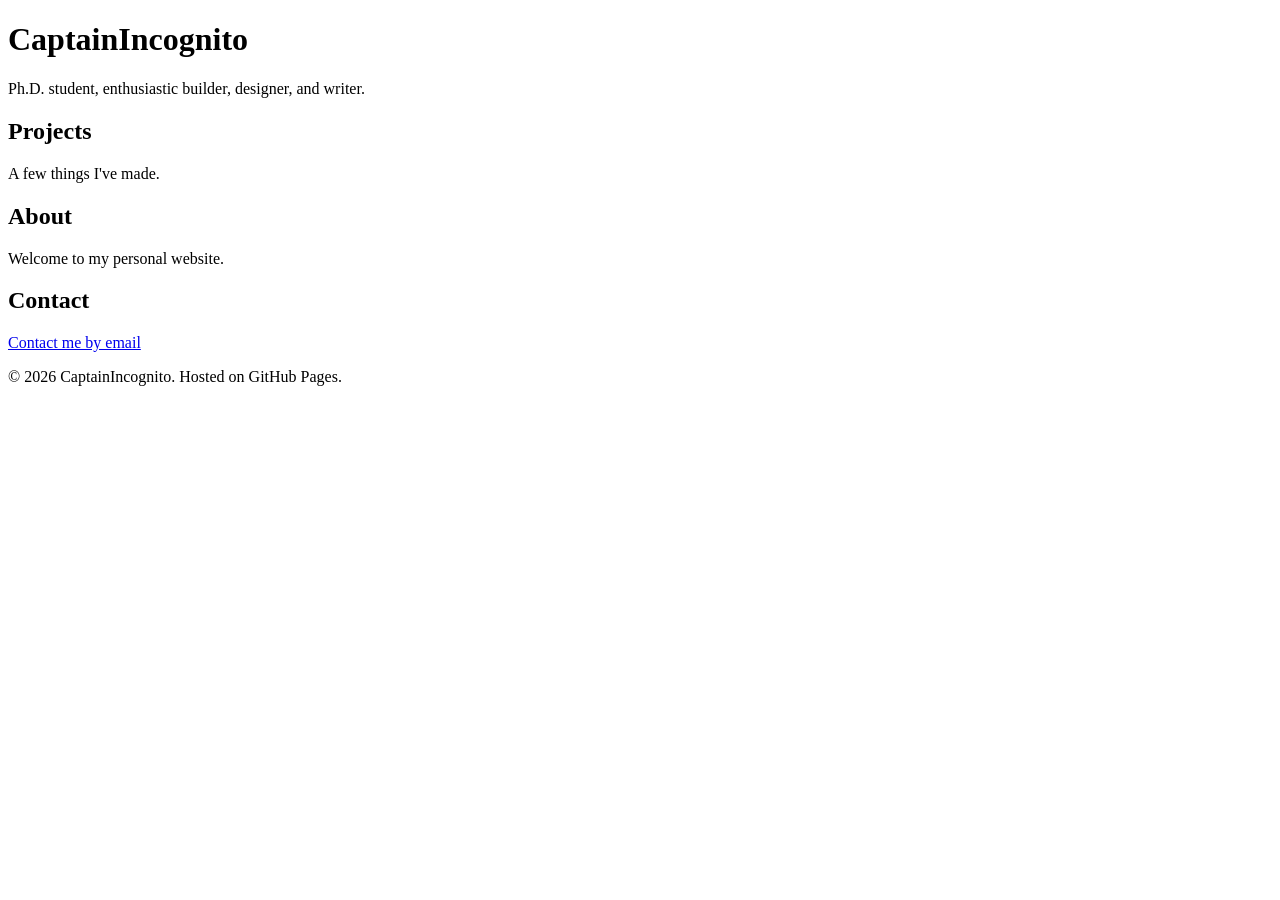
==== index.html @ af6ca048 "Add files via upload" ====
<!DOCTYPE html>
<html lang="en">
<head>
  <meta charset="UTF-8">
  <meta name="viewport" content="width=device-width, initial-scale=1.0">
  <title>CaptainIncognito</title>
  <link rel="stylesheet" href="style.css">
</head>
<body>
  <header>
    <h1>CaptainIncognito</h1>
    <p>Ph.D. student, enthusiastic builder, designer, and writer.</p>
  </header>

  <main>
    <h2>Projects</h2>
    <p>A few things I've made.</p>

    <h2>About</h2>
    <p>Welcome to my personal website.</p>

    <h2>Contact</h2>
    <p>
      <a href="mailto:orkhanmirzayev222@gmail.com">
        Contact me by email
      </a>
    </p>
  </main>

  <footer>
    © 2026 CaptainIncognito. Hosted on GitHub Pages.
  </footer>
</body>
</html>
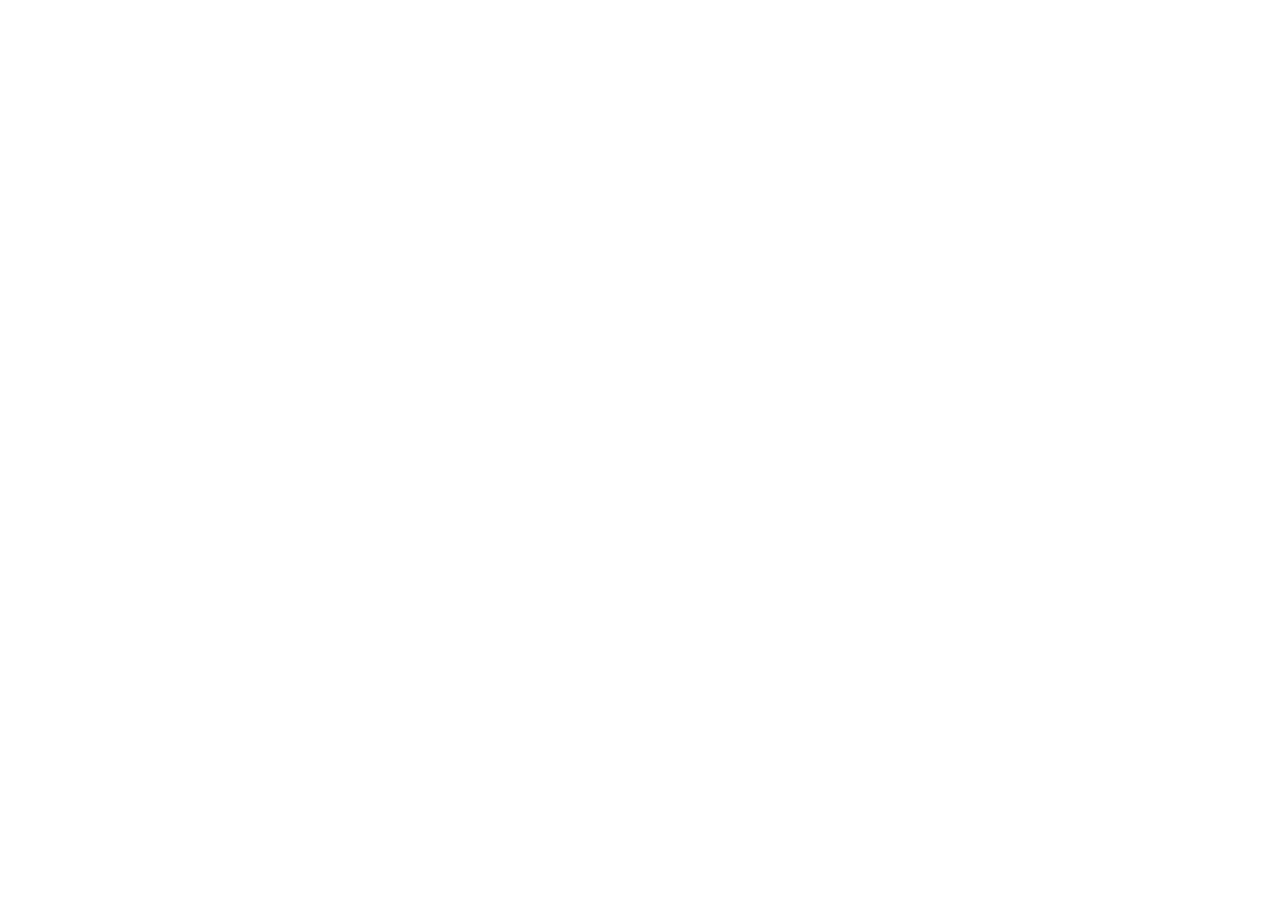
==== commit fdae6bc9: "Redirect homepage to detailed README portfolio" ====
--- a/index.html
+++ b/index.html
@@ -3,32 +3,15 @@
 <head>
   <meta charset="UTF-8">
   <meta name="viewport" content="width=device-width, initial-scale=1.0">
+  <meta http-equiv="refresh" content="0; url=https://github.com/Orhanmirza03/Orhanmirza03.github.io/blob/main/README.md">
   <title>CaptainIncognito</title>
-  <link rel="stylesheet" href="style.css">
 </head>
 <body>
-  <header>
-    <h1>CaptainIncognito</h1>
-    <p>Ph.D. student, enthusiastic builder, designer, and writer.</p>
-  </header>
-
-  <main>
-    <h2>Projects</h2>
-    <p>A few things I've made.</p>
-
-    <h2>About</h2>
-    <p>Welcome to my personal website.</p>
-
-    <h2>Contact</h2>
-    <p>
-      <a href="mailto:orkhanmirzayev222@gmail.com">
-        Contact me by email
-      </a>
-    </p>
-  </main>
-
-  <footer>
-    © 2026 CaptainIncognito. Hosted on GitHub Pages.
-  </footer>
+  <p>
+    Redirecting to the portfolio README...
+    <a href="https://github.com/Orhanmirza03/Orhanmirza03.github.io/blob/main/README.md">
+      Open the portfolio
+    </a>
+  </p>
 </body>
-</html>+</html>
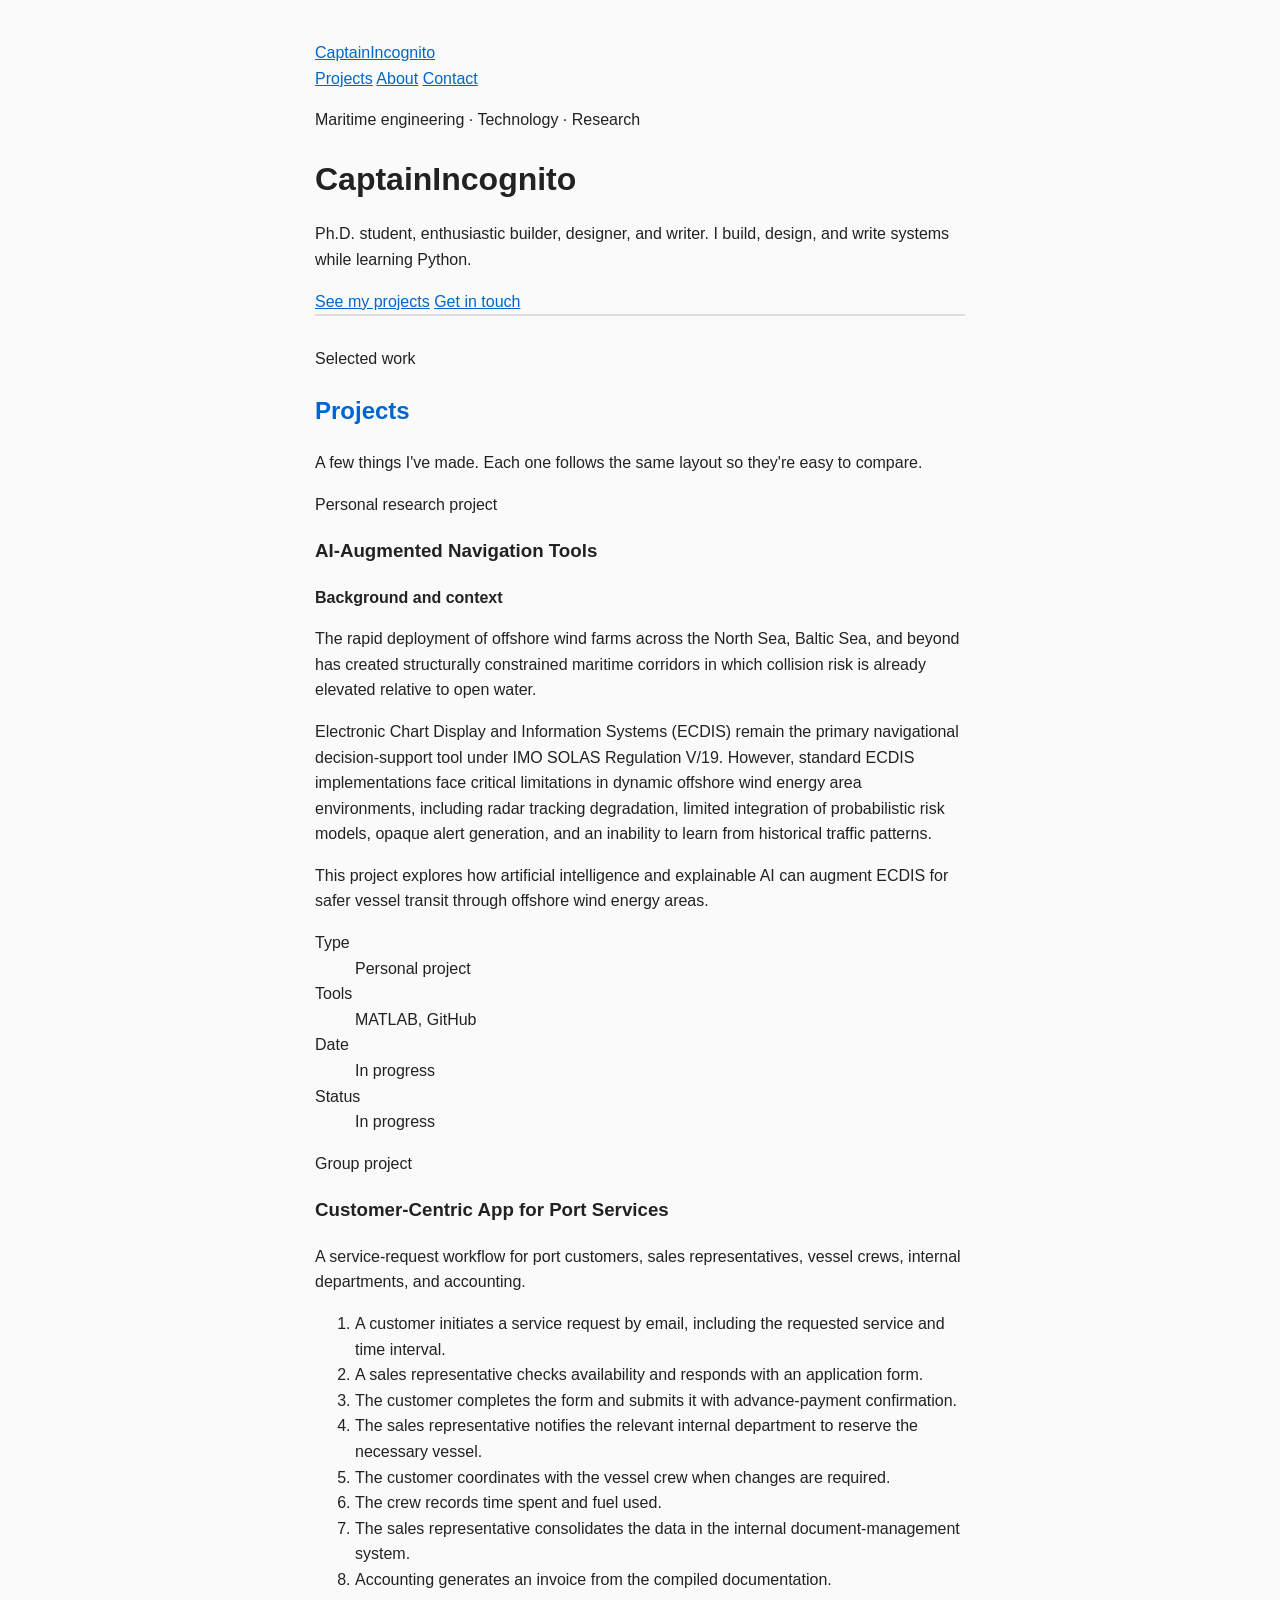
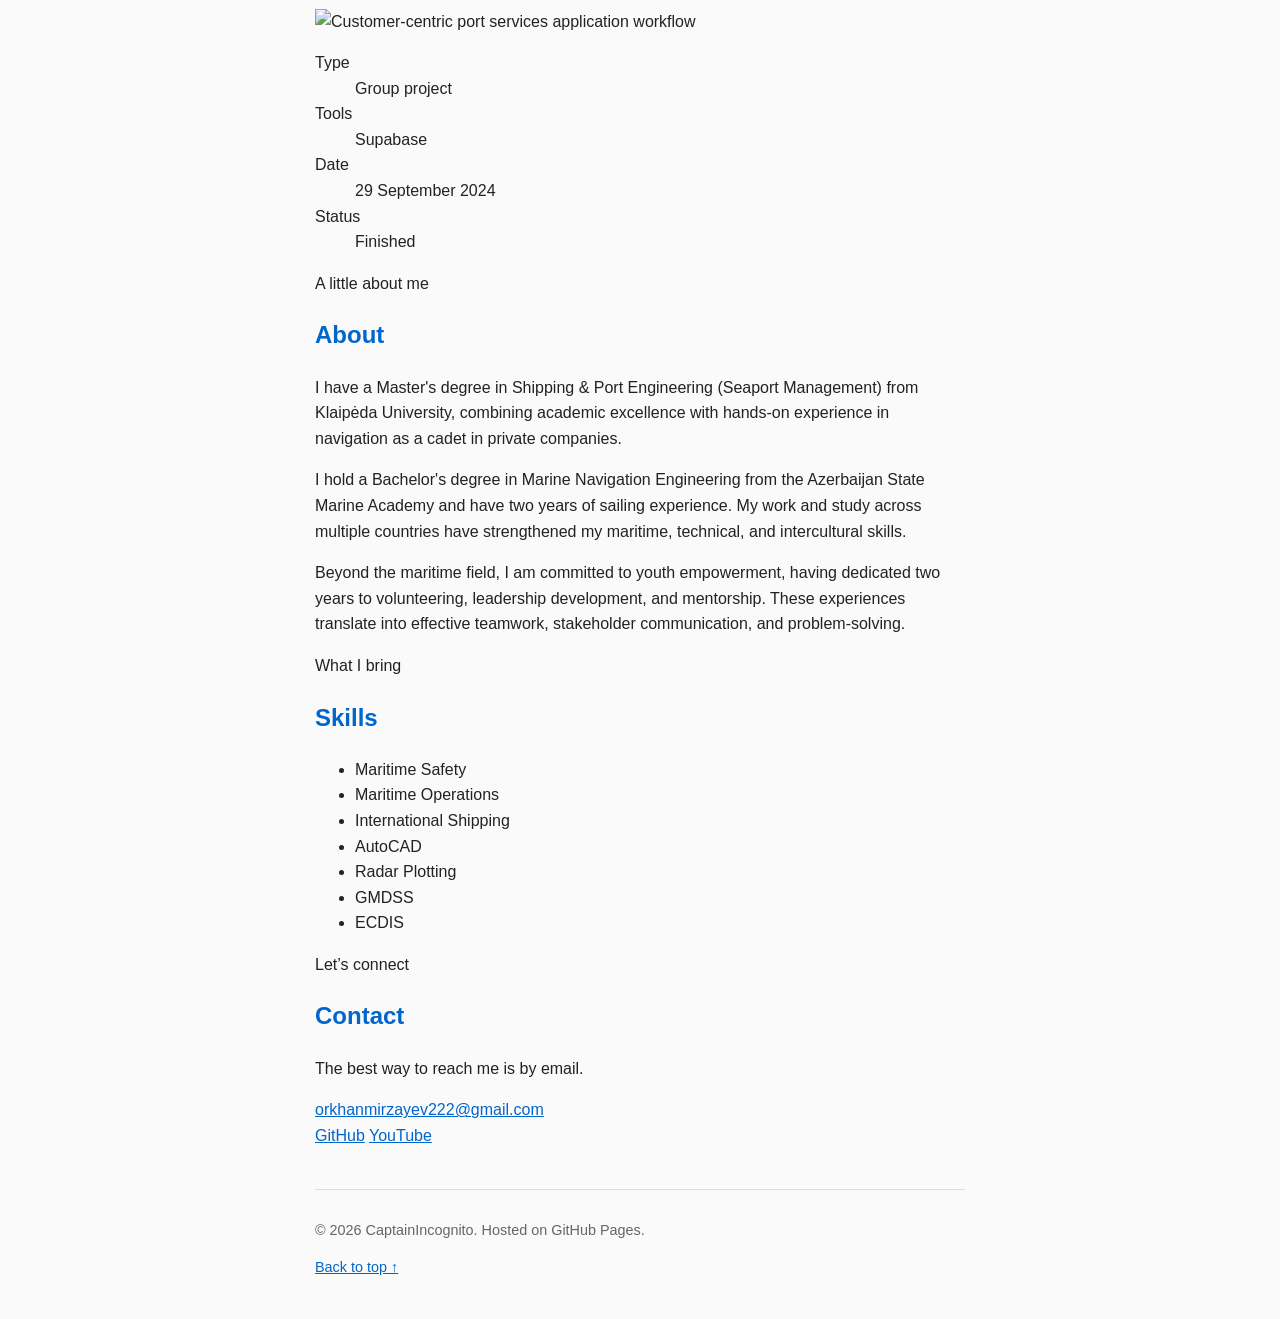
==== commit 2b36ece0: "Render portfolio content directly on GitHub Pages" ====
--- a/index.html
+++ b/index.html
@@ -3,15 +3,122 @@
 <head>
   <meta charset="UTF-8">
   <meta name="viewport" content="width=device-width, initial-scale=1.0">
-  <meta http-equiv="refresh" content="0; url=https://github.com/Orhanmirza03/Orhanmirza03.github.io/blob/main/README.md">
+  <meta name="description" content="CaptainIncognito — maritime engineering, navigation, and technology projects.">
   <title>CaptainIncognito</title>
+  <link rel="stylesheet" href="style.css">
 </head>
 <body>
-  <p>
-    Redirecting to the portfolio README...
-    <a href="https://github.com/Orhanmirza03/Orhanmirza03.github.io/blob/main/README.md">
-      Open the portfolio
-    </a>
-  </p>
+  <header id="top">
+    <nav aria-label="Main navigation">
+      <a href="#top" class="brand">CaptainIncognito</a>
+      <div class="nav-links">
+        <a href="#projects">Projects</a>
+        <a href="#about">About</a>
+        <a href="#contact">Contact</a>
+      </div>
+    </nav>
+
+    <div class="hero">
+      <p class="eyebrow">Maritime engineering · Technology · Research</p>
+      <h1>CaptainIncognito</h1>
+      <p class="intro">Ph.D. student, enthusiastic builder, designer, and writer. I build, design, and write systems while learning Python.</p>
+      <div class="hero-actions">
+        <a class="button primary" href="#projects">See my projects</a>
+        <a class="button secondary" href="#contact">Get in touch</a>
+      </div>
+    </div>
+  </header>
+
+  <main>
+    <section id="projects" class="section">
+      <p class="eyebrow">Selected work</p>
+      <h2>Projects</h2>
+      <p class="section-lead">A few things I've made. Each one follows the same layout so they're easy to compare.</p>
+
+      <article class="project-card">
+        <div class="project-card-content">
+          <p class="project-type">Personal research project</p>
+          <h3>AI-Augmented Navigation Tools</h3>
+          <p><strong>Background and context</strong></p>
+          <p>The rapid deployment of offshore wind farms across the North Sea, Baltic Sea, and beyond has created structurally constrained maritime corridors in which collision risk is already elevated relative to open water.</p>
+          <p>Electronic Chart Display and Information Systems (ECDIS) remain the primary navigational decision-support tool under IMO SOLAS Regulation V/19. However, standard ECDIS implementations face critical limitations in dynamic offshore wind energy area environments, including radar tracking degradation, limited integration of probabilistic risk models, opaque alert generation, and an inability to learn from historical traffic patterns.</p>
+          <p>This project explores how artificial intelligence and explainable AI can augment ECDIS for safer vessel transit through offshore wind energy areas.</p>
+          <dl class="project-meta">
+            <div><dt>Type</dt><dd>Personal project</dd></div>
+            <div><dt>Tools</dt><dd>MATLAB, GitHub</dd></div>
+            <div><dt>Date</dt><dd>In progress</dd></div>
+            <div><dt>Status</dt><dd>In progress</dd></div>
+          </dl>
+        </div>
+      </article>
+
+      <article class="project-card">
+        <div class="project-card-content">
+          <p class="project-type">Group project</p>
+          <h3>Customer-Centric App for Port Services</h3>
+          <p>A service-request workflow for port customers, sales representatives, vessel crews, internal departments, and accounting.</p>
+          <ol class="workflow">
+            <li>A customer initiates a service request by email, including the requested service and time interval.</li>
+            <li>A sales representative checks availability and responds with an application form.</li>
+            <li>The customer completes the form and submits it with advance-payment confirmation.</li>
+            <li>The sales representative notifies the relevant internal department to reserve the necessary vessel.</li>
+            <li>The customer coordinates with the vessel crew when changes are required.</li>
+            <li>The crew records time spent and fuel used.</li>
+            <li>The sales representative consolidates the data in the internal document-management system.</li>
+            <li>Accounting generates an invoice from the compiled documentation.</li>
+          </ol>
+          <img class="project-image" src="https://github.com/user-attachments/assets/d5a3619e-9530-44bb-822c-9530c387c4aa" alt="Customer-centric port services application workflow">
+          <dl class="project-meta">
+            <div><dt>Type</dt><dd>Group project</dd></div>
+            <div><dt>Tools</dt><dd>Supabase</dd></div>
+            <div><dt>Date</dt><dd>29 September 2024</dd></div>
+            <div><dt>Status</dt><dd>Finished</dd></div>
+          </dl>
+        </div>
+      </article>
+    </section>
+
+    <section id="about" class="section split-section">
+      <div>
+        <p class="eyebrow">A little about me</p>
+        <h2>About</h2>
+      </div>
+      <div class="about-copy">
+        <p>I have a Master's degree in Shipping &amp; Port Engineering (Seaport Management) from Klaipėda University, combining academic excellence with hands-on experience in navigation as a cadet in private companies.</p>
+        <p>I hold a Bachelor's degree in Marine Navigation Engineering from the Azerbaijan State Marine Academy and have two years of sailing experience. My work and study across multiple countries have strengthened my maritime, technical, and intercultural skills.</p>
+        <p>Beyond the maritime field, I am committed to youth empowerment, having dedicated two years to volunteering, leadership development, and mentorship. These experiences translate into effective teamwork, stakeholder communication, and problem-solving.</p>
+      </div>
+    </section>
+
+    <section class="section skills-section">
+      <p class="eyebrow">What I bring</p>
+      <h2>Skills</h2>
+      <ul class="skills-list">
+        <li>Maritime Safety</li>
+        <li>Maritime Operations</li>
+        <li>International Shipping</li>
+        <li>AutoCAD</li>
+        <li>Radar Plotting</li>
+        <li>GMDSS</li>
+        <li>ECDIS</li>
+      </ul>
+    </section>
+
+    <section id="contact" class="section contact-section">
+      <p class="eyebrow">Let’s connect</p>
+      <h2>Contact</h2>
+      <p>The best way to reach me is by email.</p>
+      <a class="email-link" href="mailto:orkhanmirzayev222@gmail.com">orkhanmirzayev222@gmail.com</a>
+      <div class="social-links">
+        <a href="https://github.com/Orhanmirza03">GitHub</a>
+        <a href="https://youtube.com/@orhannmirza?si=6TD1Xo3FfIh3_y2R">YouTube</a>
+      </div>
+    </section>
+  </main>
+
+  <footer>
+    <p>© 2026 CaptainIncognito. Hosted on GitHub Pages.</p>
+    <a href="#top">Back to top ↑</a>
+  </footer>
 </body>
 </html>
--- a/style.css
+++ b/style.css
@@ -0,0 +1,34 @@
+body {
+  font-family: Arial, Helvetica, sans-serif;
+  max-width: 650px;
+  margin: 0 auto;
+  padding: 40px 20px;
+  line-height: 1.6;
+  color: #222;
+  background-color: #fafafa;
+}
+
+header {
+  border-bottom: 2px solid #ddd;
+  margin-bottom: 30px;
+}
+
+h1 {
+  margin-bottom: 5px;
+}
+
+h2 {
+  color: #0066cc;
+}
+
+a {
+  color: #0066cc;
+}
+
+footer {
+  margin-top: 40px;
+  padding-top: 15px;
+  border-top: 1px solid #ddd;
+  font-size: 0.9em;
+  color: #666;
+}
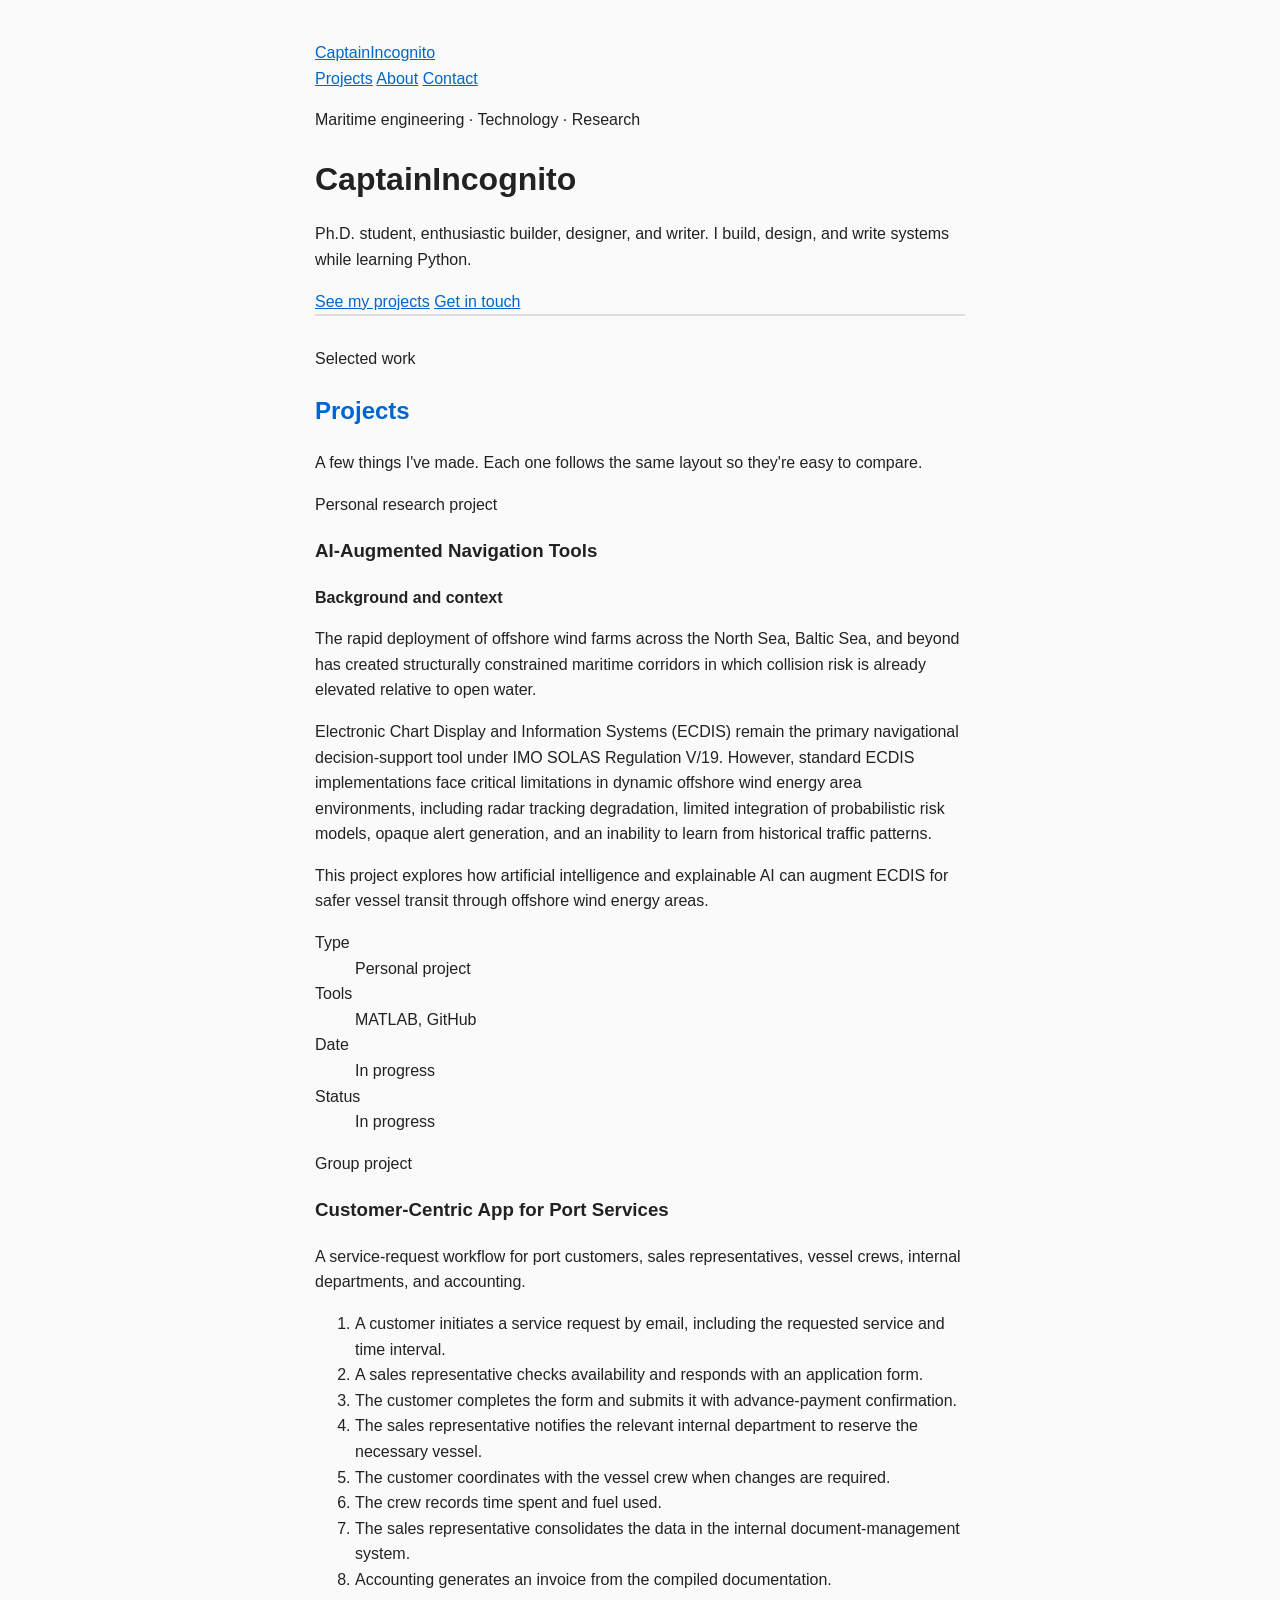
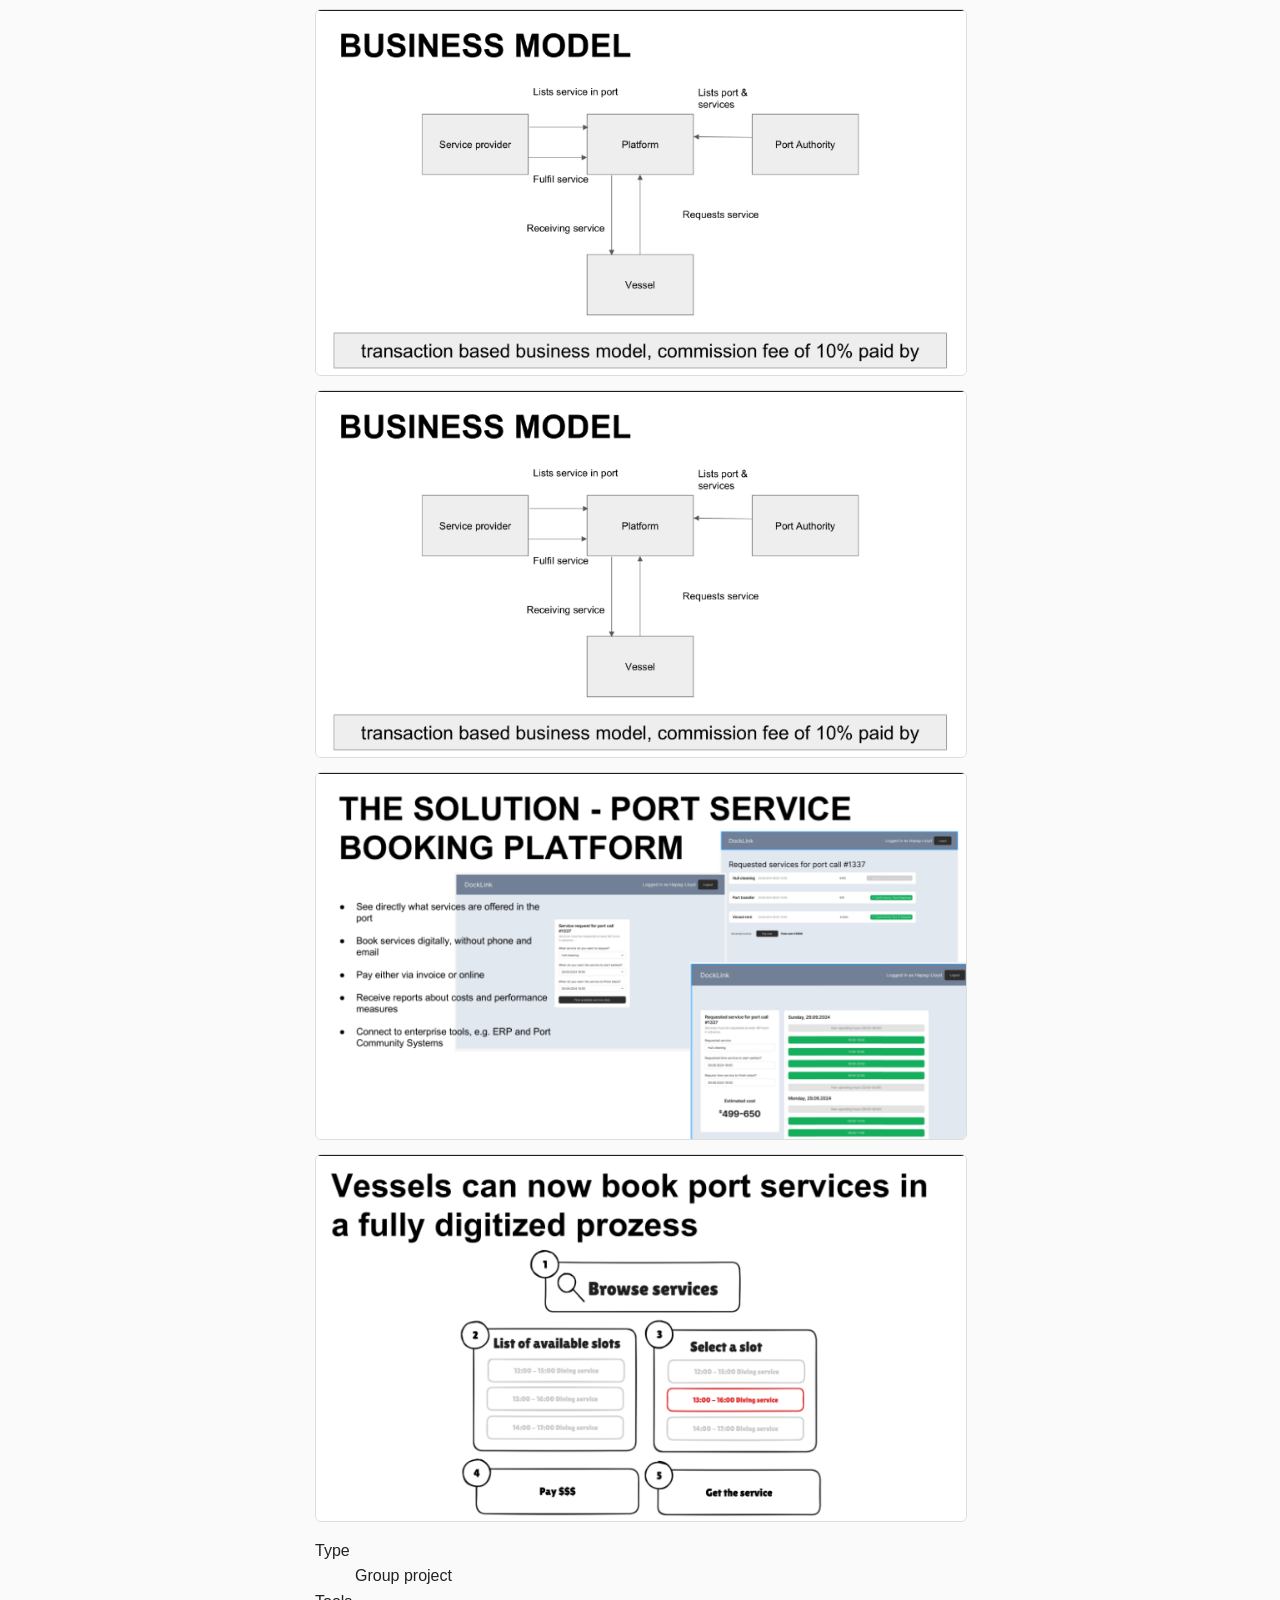
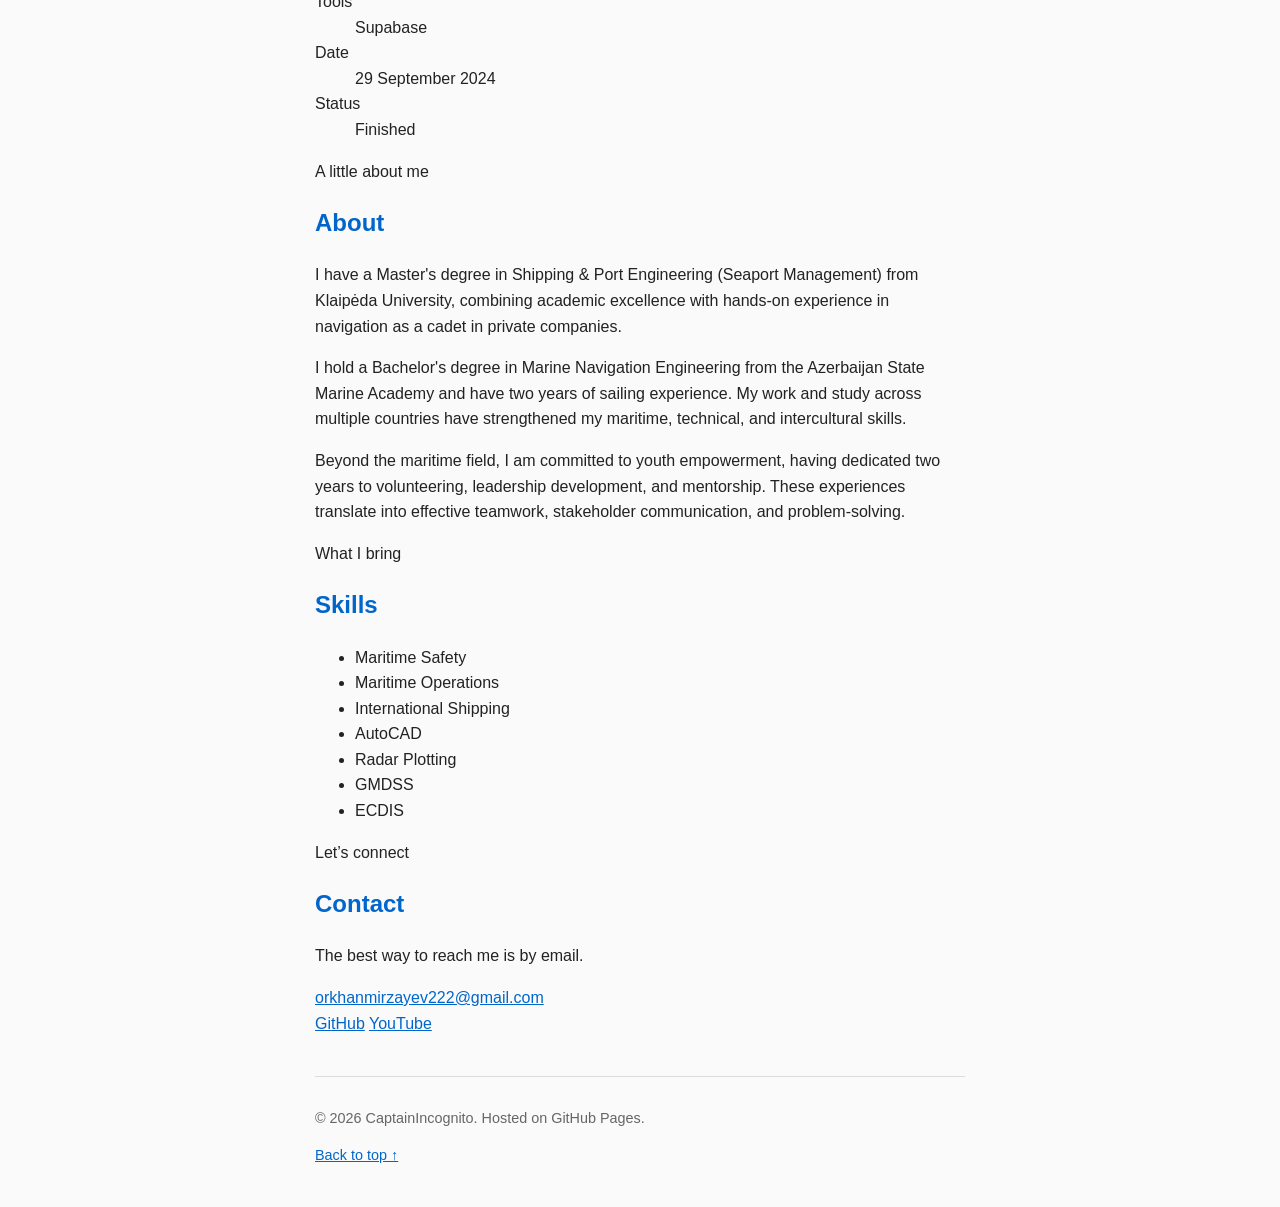
==== commit 9b8014e6: "Use repository-hosted assets for port services gallery Co-authored-by: Orhanmirza03 <267426063+Orhan" ====
--- a/index.html
+++ b/index.html
@@ -67,7 +67,12 @@
             <li>The sales representative consolidates the data in the internal document-management system.</li>
             <li>Accounting generates an invoice from the compiled documentation.</li>
           </ol>
-          <img class="project-image" src="https://github.com/user-attachments/assets/d5a3619e-9530-44bb-822c-9530c387c4aa" alt="Customer-centric port services application workflow">
+          <div class="project-gallery">
+            <img class="project-image" src="assets/port-services/port-services-image-4-business-model.png" alt="Customer-centric app for port services business model diagram">
+            <img class="project-image" src="assets/port-services/port-services-image-3.png" alt="Customer-centric app for port services screen 3">
+            <img class="project-image" src="assets/port-services/port-services-image-2.png" alt="Customer-centric app for port services screen 2">
+            <img class="project-image" src="assets/port-services/port-services-image-1.png" alt="Customer-centric app for port services screen 1">
+          </div>
           <dl class="project-meta">
             <div><dt>Type</dt><dd>Group project</dd></div>
             <div><dt>Tools</dt><dd>Supabase</dd></div>
--- a/style.css
+++ b/style.css
@@ -31,4 +31,19 @@
   border-top: 1px solid #ddd;
   font-size: 0.9em;
   color: #666;
+}
+
+.project-gallery {
+  display: grid;
+  gap: 14px;
+  margin: 16px 0;
+}
+
+.project-image {
+  width: 100%;
+  max-width: 100%;
+  height: auto;
+  border: 1px solid #ddd;
+  border-radius: 6px;
+  display: block;
 }
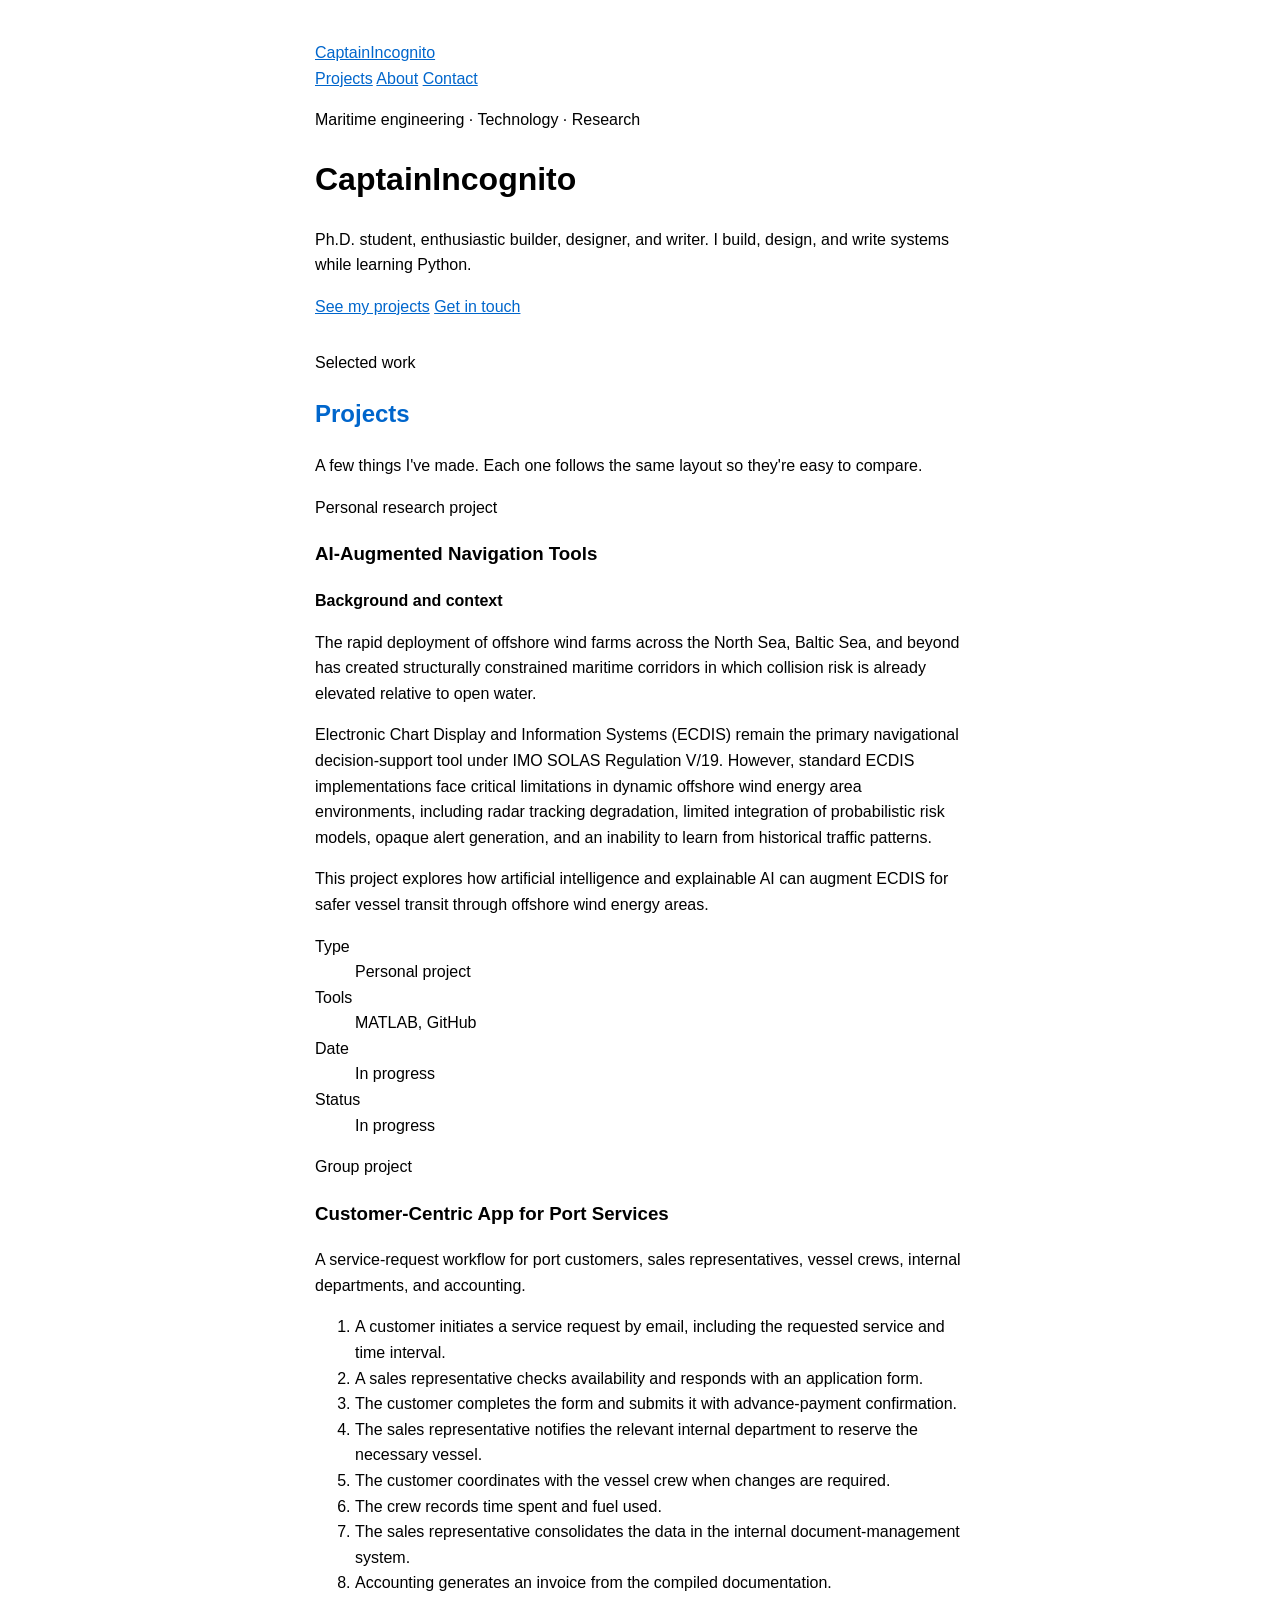
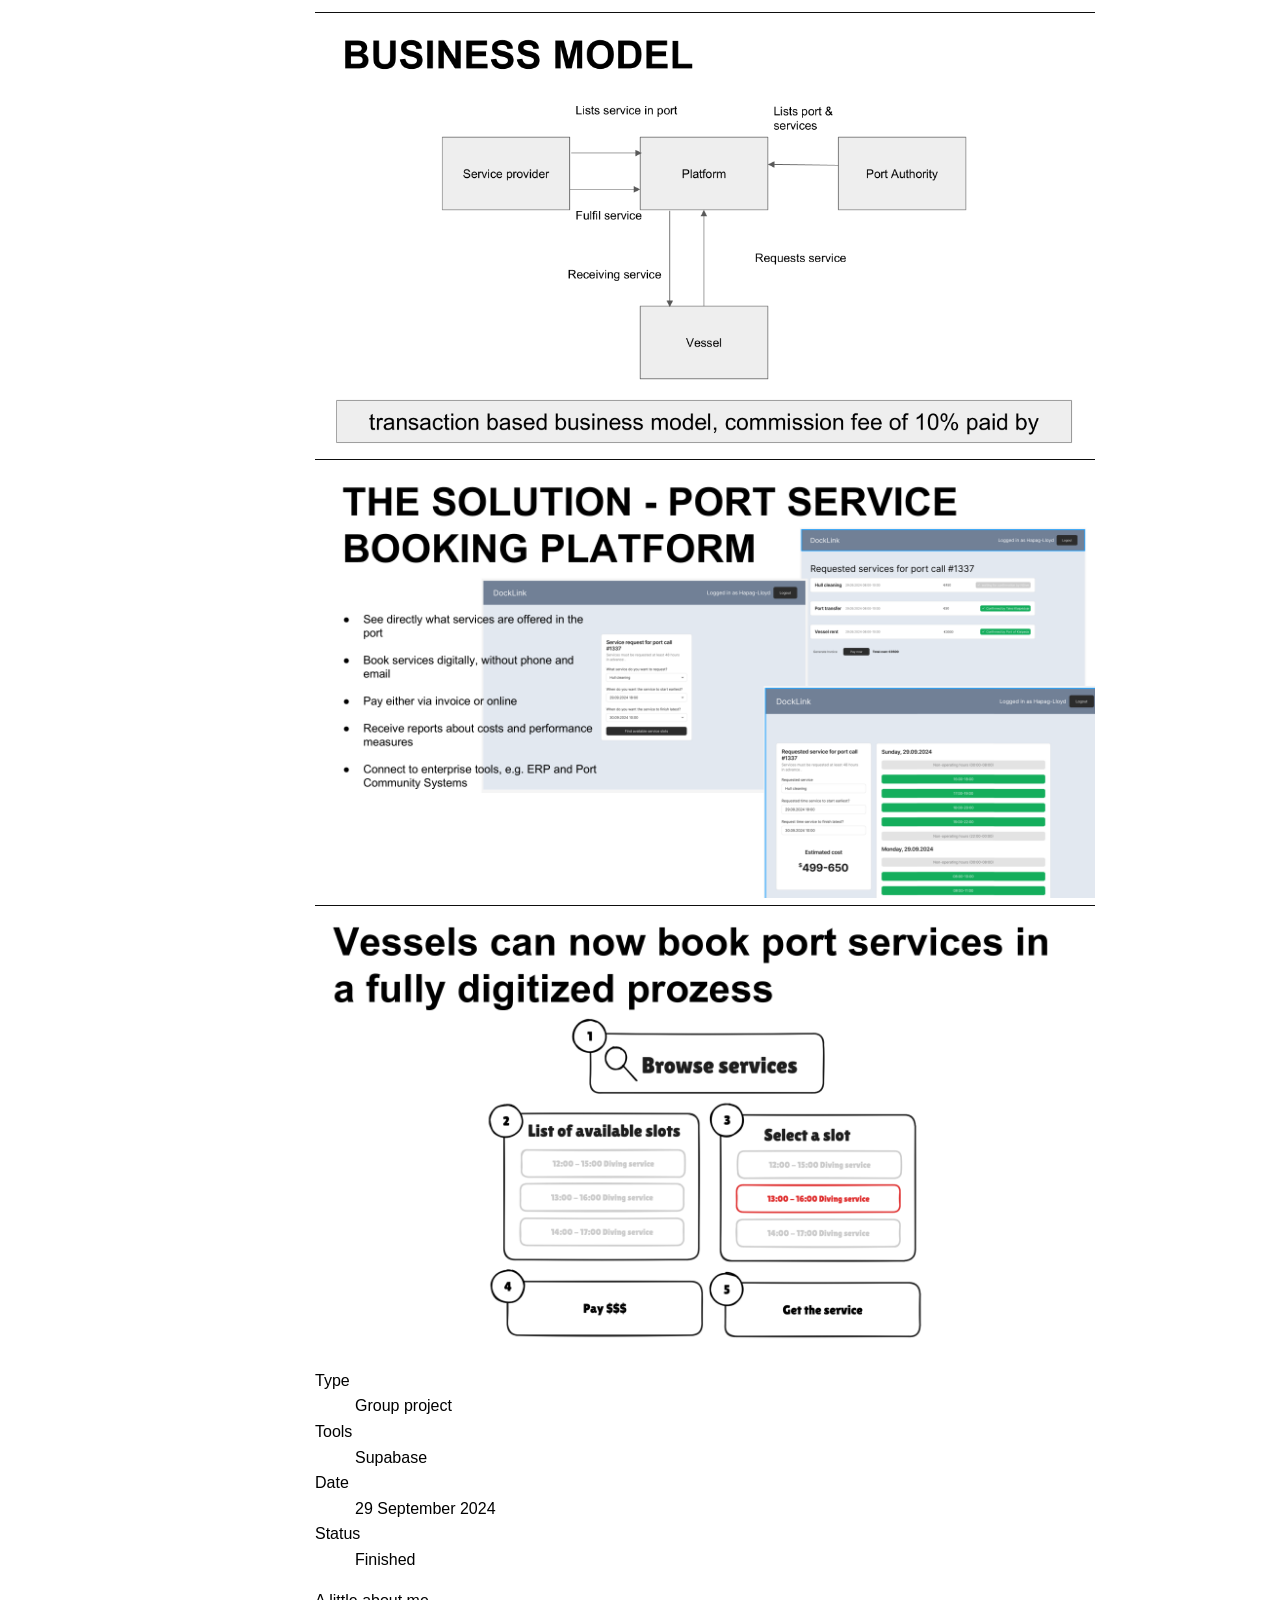
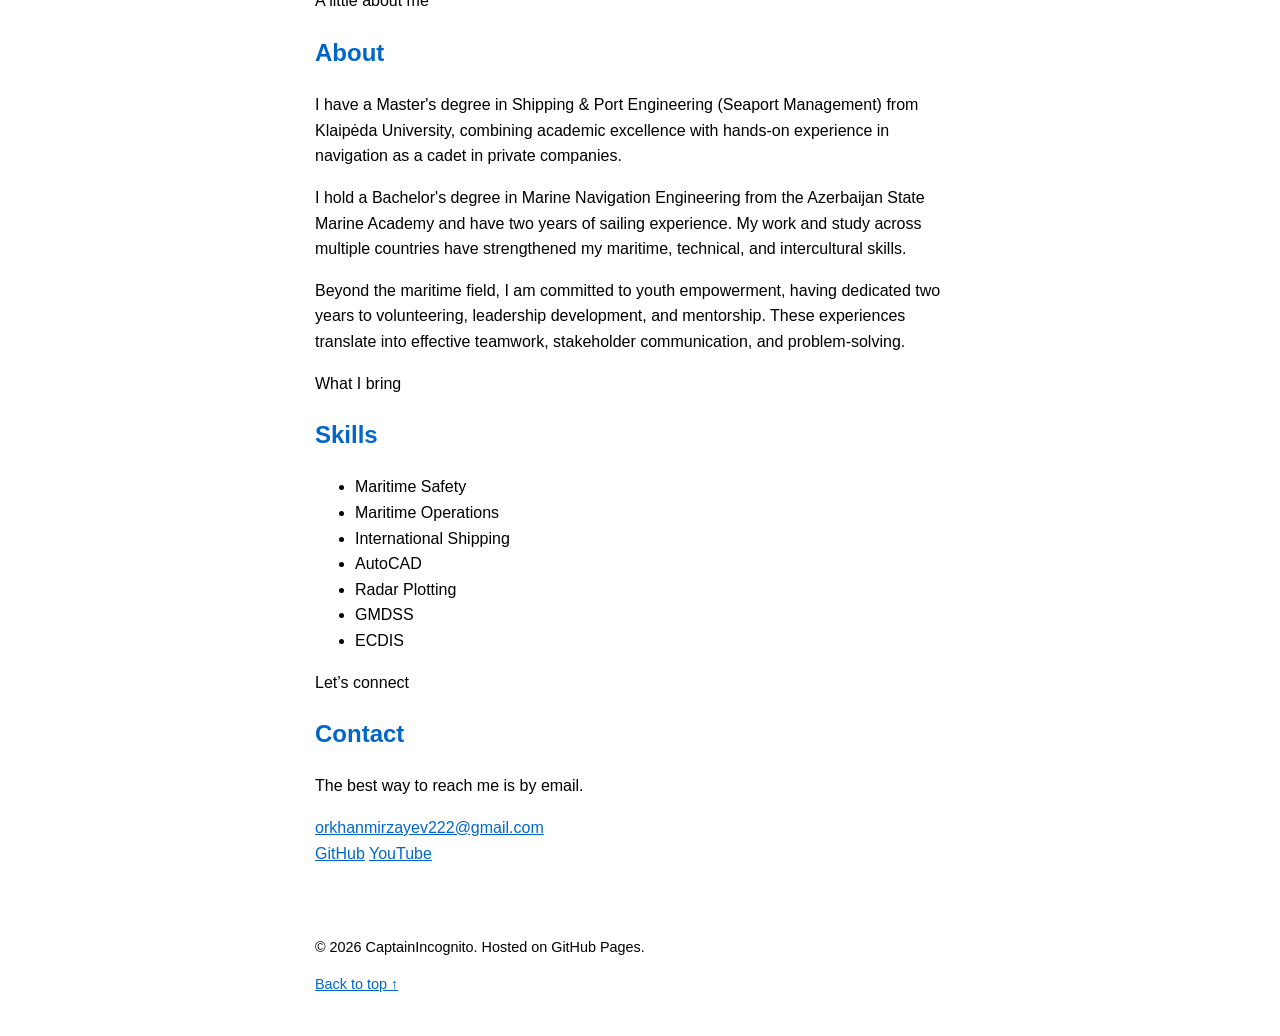
==== commit a364aede: "Remove an image from project gallery Removed an image from the project gallery in index.html." ====
--- a/index.html
+++ b/index.html
@@ -68,7 +68,6 @@
             <li>Accounting generates an invoice from the compiled documentation.</li>
           </ol>
           <div class="project-gallery">
-            <img class="project-image" src="assets/port-services/port-services-image-4-business-model.png" alt="Customer-centric app for port services business model diagram">
             <img class="project-image" src="assets/port-services/port-services-image-3.png" alt="Customer-centric app for port services screen 3">
             <img class="project-image" src="assets/port-services/port-services-image-2.png" alt="Customer-centric app for port services screen 2">
             <img class="project-image" src="assets/port-services/port-services-image-1.png" alt="Customer-centric app for port services screen 1">
--- a/style.css
+++ b/style.css
@@ -1,49 +1,35 @@
-body {
-  font-family: Arial, Helvetica, sans-serif;
-  max-width: 650px;
-  margin: 0 auto;
-  padding: 40px 20px;
-  line-height: 1.6;
-  color: #222;
-  background-color: #fafafa;
-}
+ body {
+   font-family: Arial, Helvetica, sans-serif;
+   max-width: 650px;
+   margin: 0 auto;
+   padding: 40px 20px;
+   line-height: 1.6;
+-  color: #222;
+-  background-color: #fafafa;
++  color: #fff;
++  background-color: #0b1f3a;
+ }
 
-header {
-  border-bottom: 2px solid #ddd;
-  margin-bottom: 30px;
-}
+ header {
+-  border-bottom: 2px solid #ddd;
++  border-bottom: 2px solid #29466b;
+   margin-bottom: 30px;
+ }
 
-h1 {
-  margin-bottom: 5px;
-}
+ h2 {
+   color: #0066cc;
+ }
 
-h2 {
-  color: #0066cc;
-}
+ a {
+   color: #0066cc;
+ }
 
-a {
-  color: #0066cc;
-}
-
-footer {
-  margin-top: 40px;
-  padding-top: 15px;
-  border-top: 1px solid #ddd;
-  font-size: 0.9em;
-  color: #666;
-}
-
-.project-gallery {
-  display: grid;
-  gap: 14px;
-  margin: 16px 0;
-}
-
-.project-image {
-  width: 100%;
-  max-width: 100%;
-  height: auto;
-  border: 1px solid #ddd;
-  border-radius: 6px;
-  display: block;
-}+ footer {
+   margin-top: 40px;
+   padding-top: 15px;
+-  border-top: 1px solid #ddd;
++  border-top: 1px solid #29466b;
+   font-size: 0.9em;
+-  color: #666;
++  color: #d7e2f0;
+ }
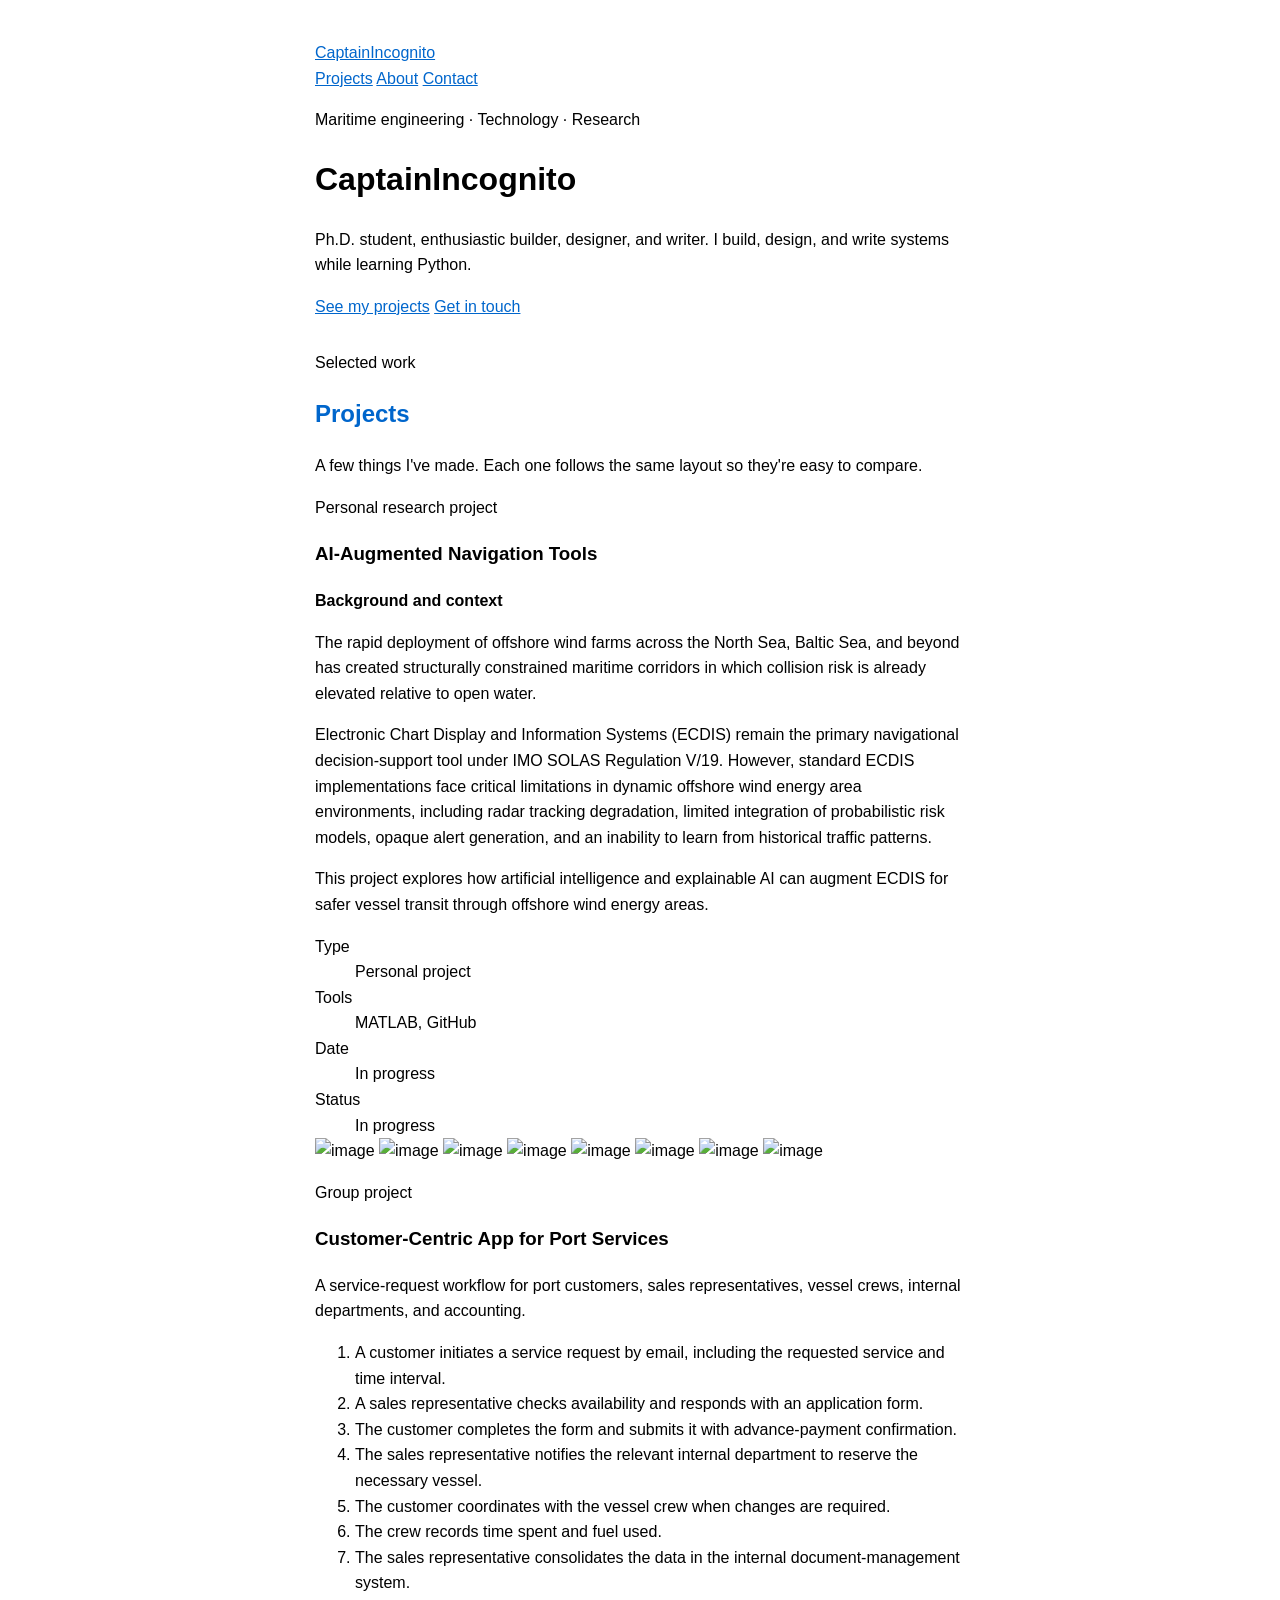
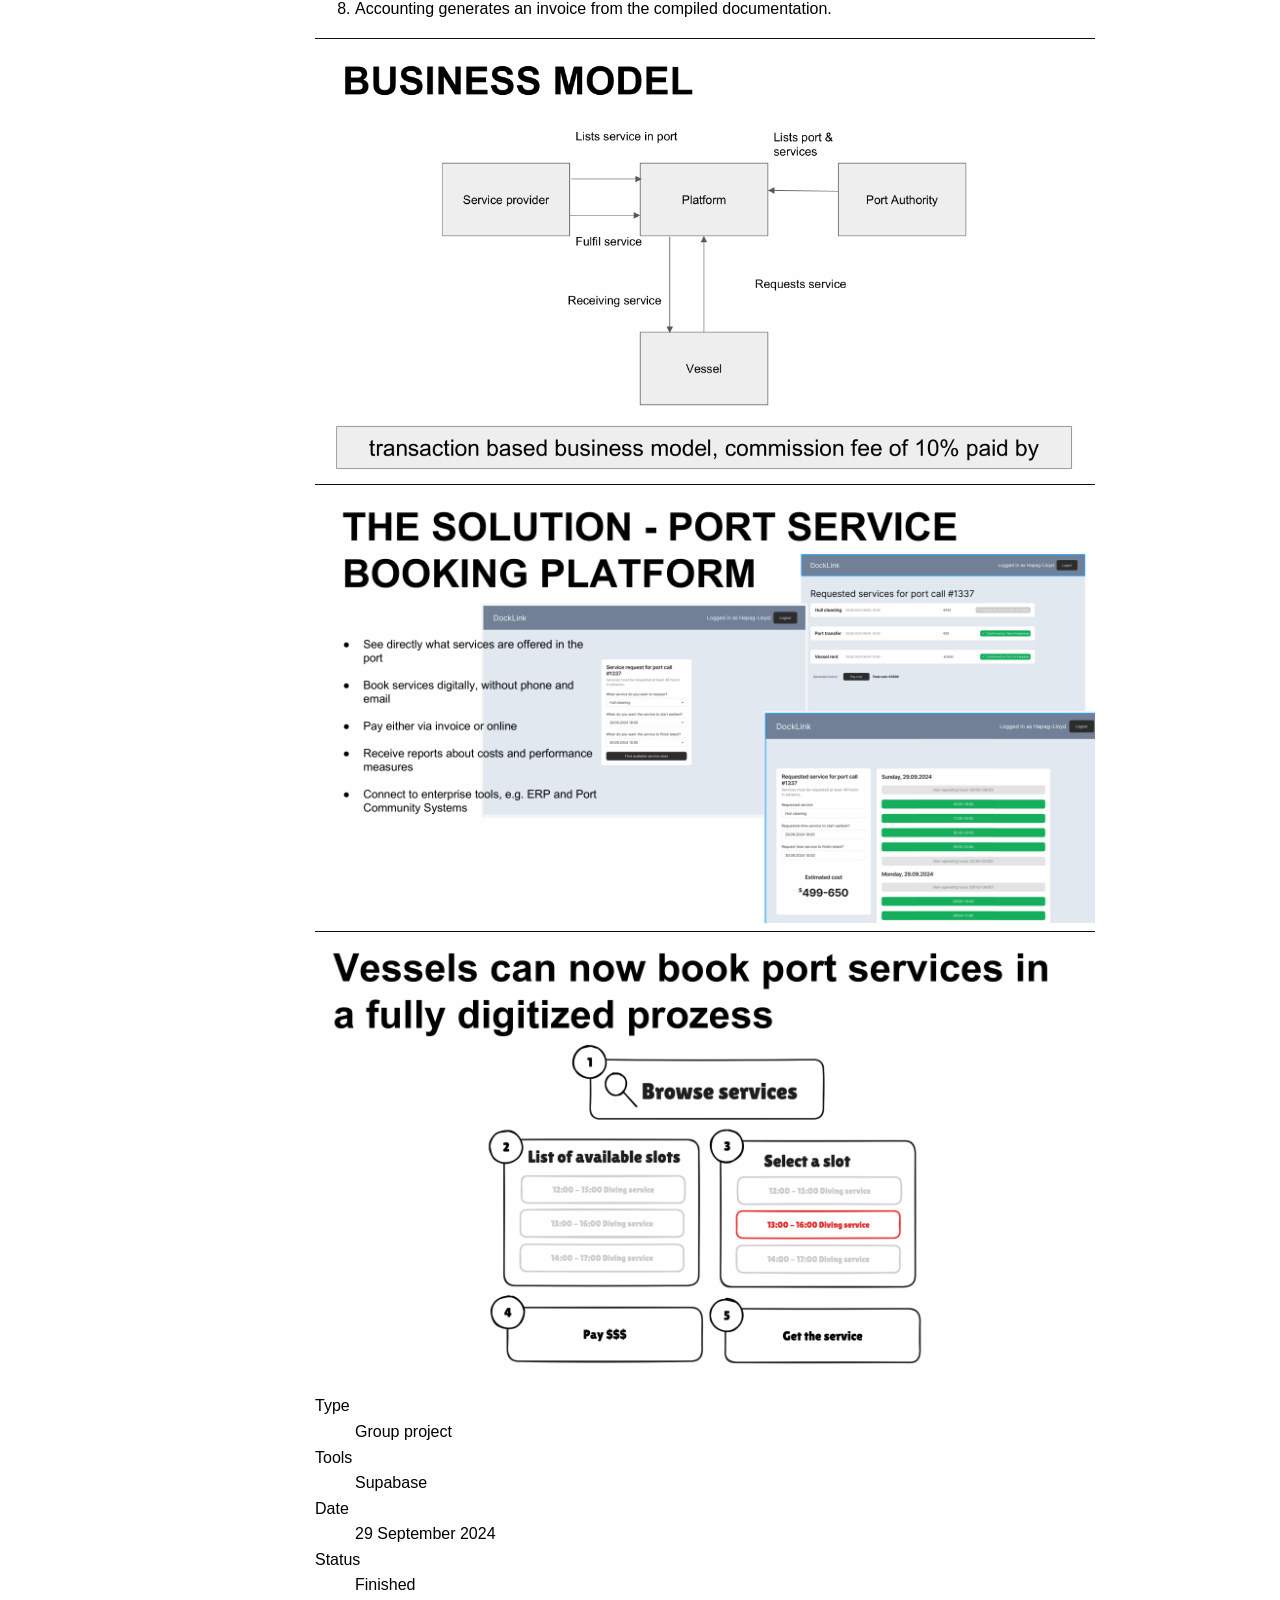
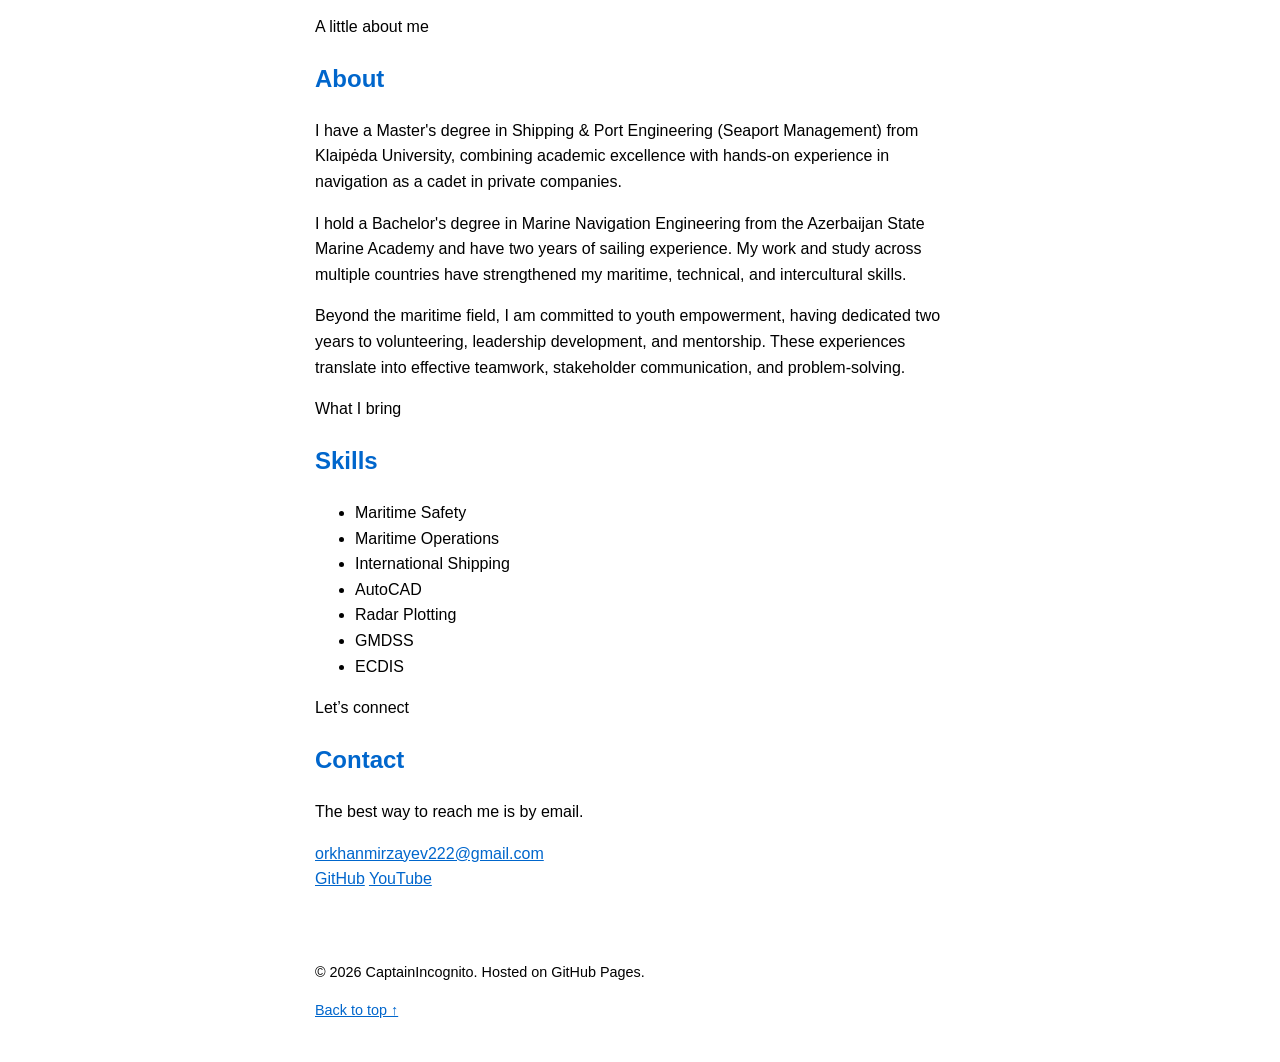
==== commit d0b8a0b9: "Insert images in project details Added multiple images to the project details section." ====
--- a/index.html
+++ b/index.html
@@ -48,6 +48,14 @@
             <div><dt>Tools</dt><dd>MATLAB, GitHub</dd></div>
             <div><dt>Date</dt><dd>In progress</dd></div>
             <div><dt>Status</dt><dd>In progress</dd></div>
+<img width="160" height="90" alt="image" src="https://github.com/user-attachments/assets/ff86eb7f-3d8f-4dec-a832-4d5120b97fd9" />
+<img width="160" height="90" alt="image" src="https://github.com/user-attachments/assets/e8b07709-069f-41bf-8ce4-a34ca282ae9e" />
+<img width="160" height="90" alt="image" src="https://github.com/user-attachments/assets/694e5444-c00c-4736-9631-277b2992a804" />
+<img width="160" height="90" alt="image" src="https://github.com/user-attachments/assets/fa9d5fac-813c-4b76-ac45-ed8872a0aa46" />
+<img width="160" height="90" alt="image" src="https://github.com/user-attachments/assets/d5d10900-7341-46a4-b7ca-0e2b1173258f" />
+<img width="160" height="90" alt="image" src="https://github.com/user-attachments/assets/ecf5d58a-7d14-41eb-ad87-e9b3bf062bcb" />
+<img width="160" height="90" alt="image" src="https://github.com/user-attachments/assets/385932fc-4bdb-40b7-bfea-78b4d613b0a9" />
+<img width="160" height="90" alt="image" src="https://github.com/user-attachments/assets/b04143f4-b470-4c58-ba55-d646696b8361" />
           </dl>
         </div>
       </article>
